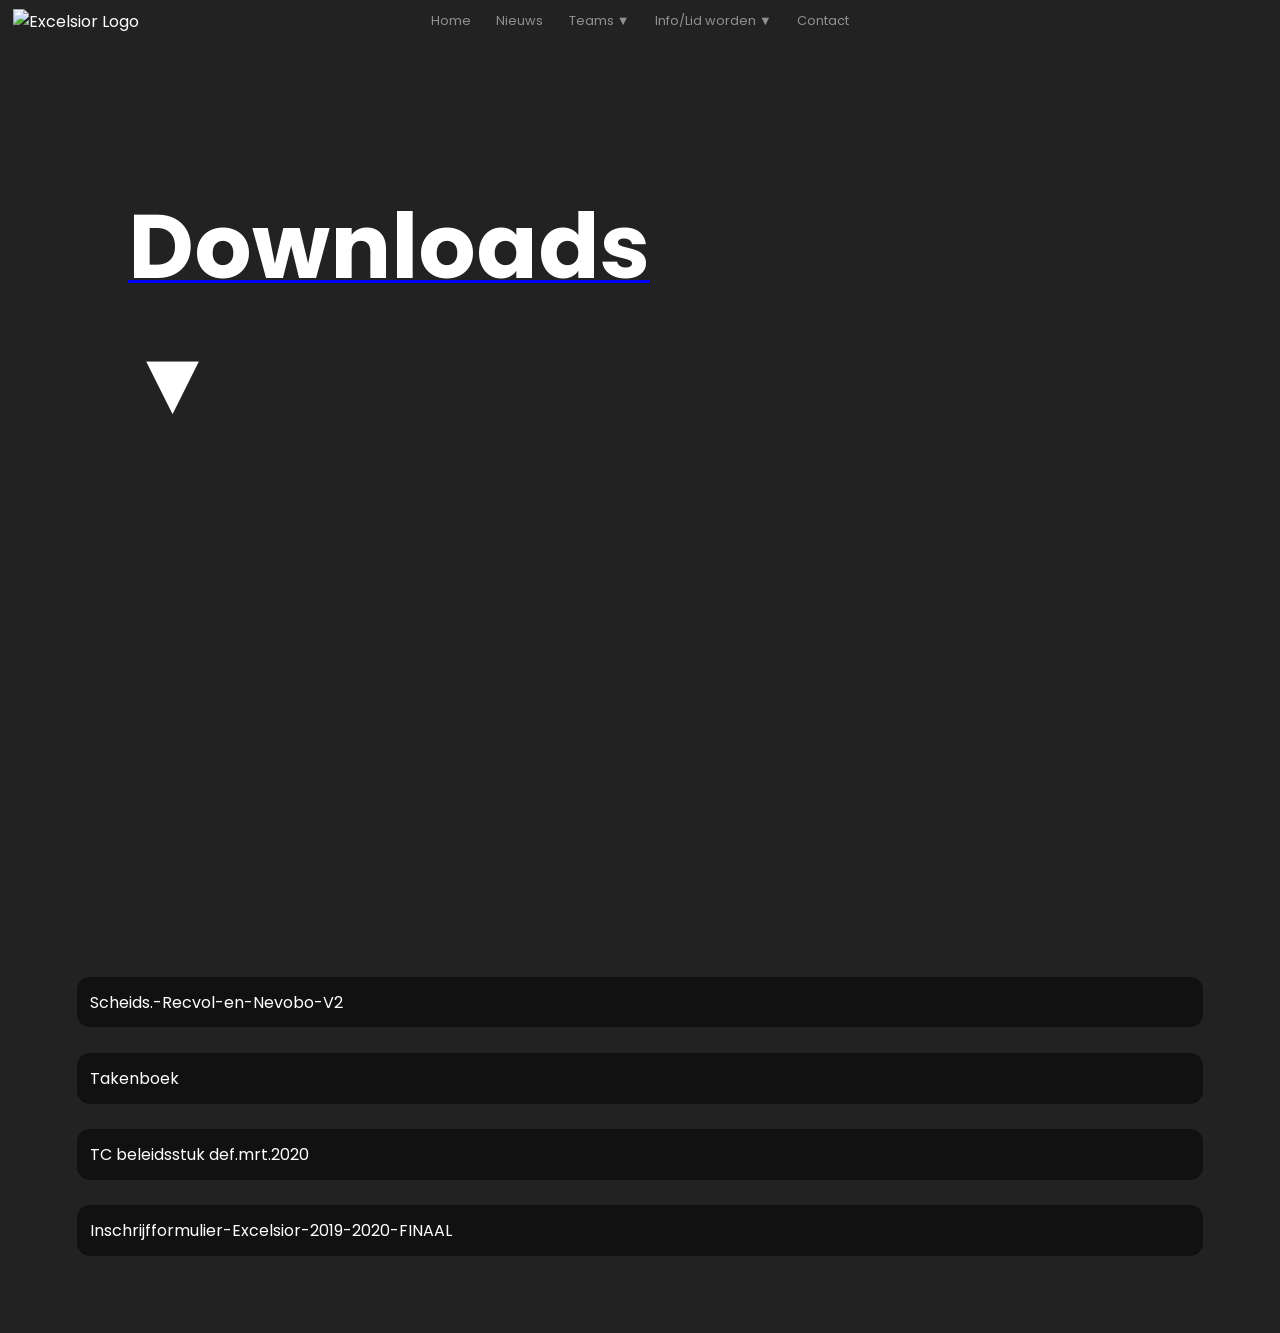
==== Info/Downloads.html @ 5289aee1 "g" ====
<!DOCTYPE html>
<html lang="en">
<head>
    <meta charset="UTF-8">
    <meta http-equiv="X-UA-Compatible" content="IE=edge">
    <meta name="viewport" content="width=device-width, initial-scale=1.0">
    <script src="https://kit.fontawesome.com/b44cce2a08.js" crossorigin="anonymous"></script>
    <script src="https://unpkg.com/swup@latest/dist/swup.min.js"></script>
    <script defer src="/script.js"></script>

    <link rel="stylesheet" href="/styles.css">
    <title>Downloads</title>
</head>
<body>
    <section>
        <div class="header">
            <a href="/index.html" class="link">Home</a>
            <a href="/Nieuws.html" class="link">Nieuws</a>
            <div class="dropdown" data-dropdown>
                <button class="link" data-dropdown-button>Teams ▼</button>
                <div class="dropdown-menu Information-grid">
                    <div>
                        <div class="dropdown-heading">CMV ▼</div>
                        <div class="dropdown-links">
                            <a href="/Teams/Cmv-n2.html" class="link">CMV N2 2021-2022</a>
                            <a href="/Teams/Cmv-n5.html" class="link">CMV N5 2021-2022</a>
                            <a href="/Teams/Cmv-n6.html" class="link">CMV N6 2021-2022</a>
                        </div>
                    </div>
                    <div>
                        <div class="dropdown-heading">Jeugd ▼</div>
                        <div class="dropdown-links">
                            <a href="/Teams/Jongens-b.html" class="link">Jongens B 2021-2022</a>
                            <a href="/Teams/Meisjes-b.html" class="link">Meisjes B 2021-2022</a>
                        </div>
                    </div>
                    <div>
                        <div class="dropdown-heading">Senioren ▼</div>
                        <div class="dropdown-links">
                            <a href="/Teams/Heren-1.html" class="link">Heren 1 2021-2022</a>
                            <a href="/Teams/Dames-1.html" class="link">Dames 1 2021-2022</a>
                            <a href="/Teams/Dames-2.html" class="link">Dames 2 2021-2022</a>
                            <a href="/Teams/Recreanten-h1.html" class="link">Recreanten H1 2021-2022</a>
                            <a href="/Teams/Recreanten-h2.html" class="link">Recreanten H2 2021-2022</a>
                        </div>
                    </div>
                </div>
            </div>
            <div class="dropdown" data-dropdown>
                <button class="link" data-dropdown-button>Info/Lid worden ▼</button>
                <div class="dropdown-menu Information-list">
                    <div>
                        <div class="dropdown-links">
                            <a href="/Info/Contributie.html" class="link">contributie-2021-2022</a>
                            <a href="/Info/Lidmaatschap.html" class="link">Info voor Nieuwe leden</a>
                            <a href="/Info/Veilige-handen-info.html" class="link">Veilige handen info</a>
                            <a href="/Info/Downloads.html" class="link">Downloads</a>
                        </div>
                    </div>
                </div>
            </div>
            <a href="/Contact.html" class="link contact">Contact</a>
        </div>
    </section>
        <main id="swup" class="transition-fade" style="pointer-events: none;">
        <div class="big-spacer"></div>
        <section>
            <ul class="download-list">
                <a href="./docs/Scheids.-Recvol-en-Nevobo-V2.pdf">Scheids.-Recvol-en-Nevobo-V2 <img src="/Info/Docs-prev/Recvol en Nevobo.png" alt="" class="download-img"></a>
                <a href="./docs/Takenboek.pdf">Takenboek <img src="/Info/Docs-prev/Takenboek.png" alt="" class="download-img"></a>
                <a href="./docs/TC beleidsstuk def.mrt.2020.pdf">TC beleidsstuk def.mrt.2020 <img src="/Info/Docs-prev/TC Beleidsstuk.png" alt="" class="download-img"></a>
                <a href="./docs/Inschrijfformulier-Excelsior-2019-2020-FINAAL.docx"><i class="fas fa-file-download"></i> Inschrijfformulier-Excelsior-2019-2020-FINAAL <img src="/Info/Docs-prev/Inschrijfformulier.png" alt="" class="download-img"></a>
            </ul>
        </section>
        <h1 class="main-title">
            <span class="BUnderline">Downloads</span>
            <p class="arrowdown">▼</p>
        </h1>
    </main>
    <section></section>
    <a href="/index.html">
        <img src="/img/logo2.png" alt="Excelsior Logo" class="logo">
    </a>
    <div class="background"></div>
    <script src="/main.js"></script>
</body>
</html>
---- styles.css ----
@import url('https://fonts.googleapis.com/css2?family=Poppins:wght@600&display=swap');

body {
    background: #222222;
}

html {
    overflow-x: hidden;
    scroll-behavior: smooth;
}
.background {
    margin: 0;
    width: 100%;
    height: 100%;
    background-image: url(/img/img4.jpg);
    background-repeat: no-repeat;
    background-size: cover;
    position: absolute;
    background-position: center;
    top: 0;
    z-index: -10;
    left: 0;
}

.fourofour-background {
    margin: 0;
    width: 100%;
    height: 100%;
    background-image: url(/img/404.png);
    background-repeat: no-repeat;
    background-size: cover;
    position: absolute;
    background-position: center;
    top: 0;
    z-index: -2;
    left: 0;
}

.fourofour-div {
    position: absolute;
    margin: 0;
    padding: 0;
    top: 0;
    left: 0;
    width: 100vw;
    height: 100vh;
}

.logo {
    width: 10vw;
    position: absolute;
    top: 1vh;
    left: 1vw;
    transition: 200ms ease-in-out;
}
.logo:hover {
    transition: 200ms ease-in-out;
    width: 10.5vw;
    top: .75vh;
    left: .75vw;
}

* {
    padding: 0;
    font-family: 'Poppins', sans-serif;
    text-decoration: none;
    color: white;
}

.header {
    left: 0;
    position: absolute;
    display: flex;
    justify-content: center;
    right: 0;
    font-size: 1vw;
}

.link {
    color: rgba(255, 255, 255, .5);
    margin: .3vw 1vw;
    background: none;
    font-size: 1vw;
    border-style: none;
    cursor: pointer;
    transition: 100ms ease-in-out;
}

.link:hover, .linkhover {
    transform: scale(1.05);
    color: rgba(255, 255, 255, 1);
}

.intro-text, .intro-title, .text {
    margin: 5vh;
}

.nieuws-container {
    display: flex;
    flex-direction: column;
}

.nieuws-header {
    width: 90vw;
    background: rgba(0, 0, 0, 0.5);
    border-radius: 2.5vh;
    margin: 5vh;
    padding: 5vh;
}

.nieuws-title {
    font-size: 4vh;
    margin: 0;
}

.nieuws-text {
    font-size: 2.5vh;
}

.nieuws-button {
    pointer-events: all;
    cursor: pointer;
    font-size: 2vw;
    text-decoration: underline;
    text-decoration-color: #0000ff;
}

.contact-link {
    cursor: pointer;
    pointer-events: all;
}

.intro-container {
    background-color: #111111;
    margin: 5vw;
    border-radius: 2.5vh;
    width: 90vw;
    display: flex;
    flex-direction: column;
}

.intro-text, .intro-text a {
    font-size: 1.5vw;
}
.intro-text {
    margin: 2vw;
}

.intro-title {
    margin: 2vw;
    width: 90vw;
    font-size: 5vh;
}

.dropdown-menu {
    overflow: hidden;
    z-index: 3;
    position: absolute;
    pointer-events: none;
    opacity: 0;
    transform: translateY(-100px);
    transition: opacity 250ms ease-in-out, transform 250ms ease-in-out;
    background: #1a1a1a;
    border-radius: 1vh;
    border: 1px solid grey;
}

.dropdown.active > .link {
    color: white;
}

.dropdown.active > .link + .dropdown-menu {
    opacity: 1;
    transform: translateY(0px);
    pointer-events: auto;
}

.Information-list {
    display: grid;
    grid-template-columns: repeat(2, max-content);
}

.Information-grid {
    grid-column-gap: 0px;
    display: flex;
    justify-content: space-between;
}

.dropdown-heading {
    border-bottom: 1px solid grey;
    background: rgb(42,26,40);
    background: linear-gradient(0deg, rgba(42,26,40,1) 0%, rgba(38,26,50,1) 100%); 
    padding: .3vw 1vw;
}

.dropdown-links {
    border-bottom-left-radius: 3vh;
    border-bottom-right-radius: 3vh;
    background: rgba(0, 0, 0, 0);
    display: flex;
    flex-direction: column;
    gap: .25rem;
}
.small-spacer {
    z-index: -9;
    height: 10vh;
    width: 0;
}
.spacer {
    z-index: -9;
    height: 70vh;
    width: 0;
}
.big-spacer {
    z-index: -9;
    height: 100vh;
    width: 0;
}

.transition-fade {
    top: 0;
    left: 0;
    margin: 0;
    position: absolute;
    z-index: -5;
    opacity: 1;
    transform: translatex(0);
    transition: 200ms ease-in-out;
    pointer-events: none;
}

html.is-animating .transition-fade {
    transform: translatex(10vw);
    opacity: 0;
    pointer-events: none;
}

html.swup-enebled {
    min-width: 0;
}

.main-title {
    margin: 0;
    position: absolute;
    top: 20vh;
    left: 10vw;
    font-size: 10vh;
    z-index: -1;
}

.main-title span {
    font-size: 10vh;
}

.BUnderline {
    text-decoration: underline;
    text-decoration-thickness: 3px;
    text-decoration-color: blue;
}

.arrowdown {
    animation: bounce 4s 2s ease-in-out infinite;
    font-size: 10vh;
    margin: 0;
}

.RhenenLink {
    pointer-events: all;
    cursor: pointer;
    color: #0000ff;
    font-size: 10vh;
    text-decoration: underline;
}

.fa-map-marker-alt {
    cursor: pointer;
    color: blue;
    font-size: 10vh;
}

.forum {
    box-shadow: 1px 1px 10px 5px rgba(0,0,0,0.75) inset;
    padding: 5vw;
    margin: 5vw;
    width: 80vw;
    background: rgba(0, 0, 0, .5);
    border-radius: 2vw;
    pointer-events: all;
    
}

.grey {
    color: #444444;
}

.forum button {
    font-size: 1rem;
    list-style-type:none;
    background: rgba(0, 0, 0, .5);
    border-radius: 1vw;
    padding: .5vw 1vw;
    margin: 2vw;
    width: auto;
}

.forum h1 {
    margin-left: 1vw;
}

form input, form textarea, form button, form textarea {
    box-shadow: 1px 1px 10px 5px rgba(0,0,0,0.75) inset;
    display: flex;
    flex-direction: column;
    margin: .5rem;
    font-size: 1rem;
    padding: .5rem;
    display: list-item;
    border-style: none;
    border-bottom-style: solid;
    border-bottom-width: 5px;
    border-color: #024C97;
    background: rgba(0, 0, 0, .5);
    color: rgb(255, 255, 255);
    outline: 0;
    transition: ease-in-out 500ms;
    width: 50%;
}

form textarea {
    width: 100%;
}

form > input:focus, form > textarea:focus {
    box-shadow: 1px 1px 10px 5px rgba(0, 0, 0, 0.75);
    transition: ease-in-out 500ms;
    border-color: rgb(255, 128, 0);
}

.download-list {
    width: 90vw;
    display: flex;
    flex-direction: column;
    margin: 5vw;
    list-style-type:none;
}

.download-list a i{
    font-size: 1rem;
}

.download-list a {
    font-size: 1rem;
    background-color: rgba(0, 0, 0, .5);
    box-shadow: 1px 1px 10px 5px rgba(0,0,0,0.75 inset);
    border-radius: 1vw;
    margin: 1vw;
    padding: 1vw;
    cursor: pointer;
    pointer-events: all;
}
.download-list a:hover {
    box-shadow: 1px 1px 10px 5px rgba(0,0,0,0.75) inset;
}

.download-list a img {
    border-radius: .5vw;
    transition: 200ms ease-in-out;
    margin: 1vw;
    height: 10vh;
    display: none;
    float: right;
}

.download-list a img:hover {
    height: 75vh;
}

.download-list a:hover > .download-img {
    display: block;
    transition: 500ms ease-in-out;
    opacity: 1;
}

.team-header {
    pointer-events: all;
    width: 100vw;
    margin: 0vh;

}

.team-foto {
    box-shadow: 1px 1px 10px 5px rgba(0,0,0,0.75);
    border-radius: 2vw;
    width: 40vw;
    float: left;
    margin: 2.5vw;
}

.team-text-title {
    box-shadow: 1px 1px 10px 5px rgba(0,0,0,0.75);
    border-radius: 2vw;
    font-size: 3vw;
    padding: 5vw;
}

.team-text, .team-text span, .team-text a{
    border-radius: 5px;
    right: 0;
    font-size: 1.5rem;
    margin: 1vw;
}

.transition {
    width: 100vw;
    z-index: 10;
}


@media screen and (max-width: 1000px) {
    body {
        background-size: cover;
    }
    .Information-grid {
        flex-direction: column;
        gap: 2rem;
    }
    .main-title, .main-title span, .RhenenLink, .main-title p, .fa-map-marker-alt{
        pointer-events: all;
        top: 10vh;
        left: 5vw;
        font-size: 12vw;
    }
    .logo {
        display: none;
    }
    .team-text, .team-text span {
        font-size: 2.5vw;
    }
    .link {
        font-size: 3.5vw;
    }
    /*
    .small-spacer {
        z-index: -9;
        height: 10vh;
        width: 0;
    }
    .spacer {
        z-index: -9;
        height: 40vh;
        width: 0;
    }
    .big-spacer {
        z-index: -9;
        height: 60vh;
        width: 0;
    }*/
    .intro-title {
        margin: 10vw;
        width: 80vw;
        font-size: 7.5vw;
    }
    .intro-text, .intro-text a {
        font-size: 5vw;
    }
    .intro-text {
        margin: 10vw;
        width: 80vw;
    }
    .main-title {
        margin: 0;
        position: absolute;
        top: 10vh;
    }
    .team-text-title {
        font-size: 8vw;
        padding: 5vw;
    }
    
    .team-text, .team-text span, .team-text a{
        border-radius: 5px;
        right: 0;
        font-size: 5vw;
        margin: 1vw;
    }
    .team-foto {
        box-shadow: 1px 1px 10px 5px rgba(0,0,0,0.75);
        border-radius: 2vw;
        width: 90vw;
        float: left;
        margin: 2.5vw;
    }
}




@keyframes bounce {
    0% {
        transform: translatey(0);
    }
    20% {
        transform: translatey(1vw);
    }
    40% {
        transform: translatey(0);
    }
    100% {
        transform: translatey(0);
    }
}
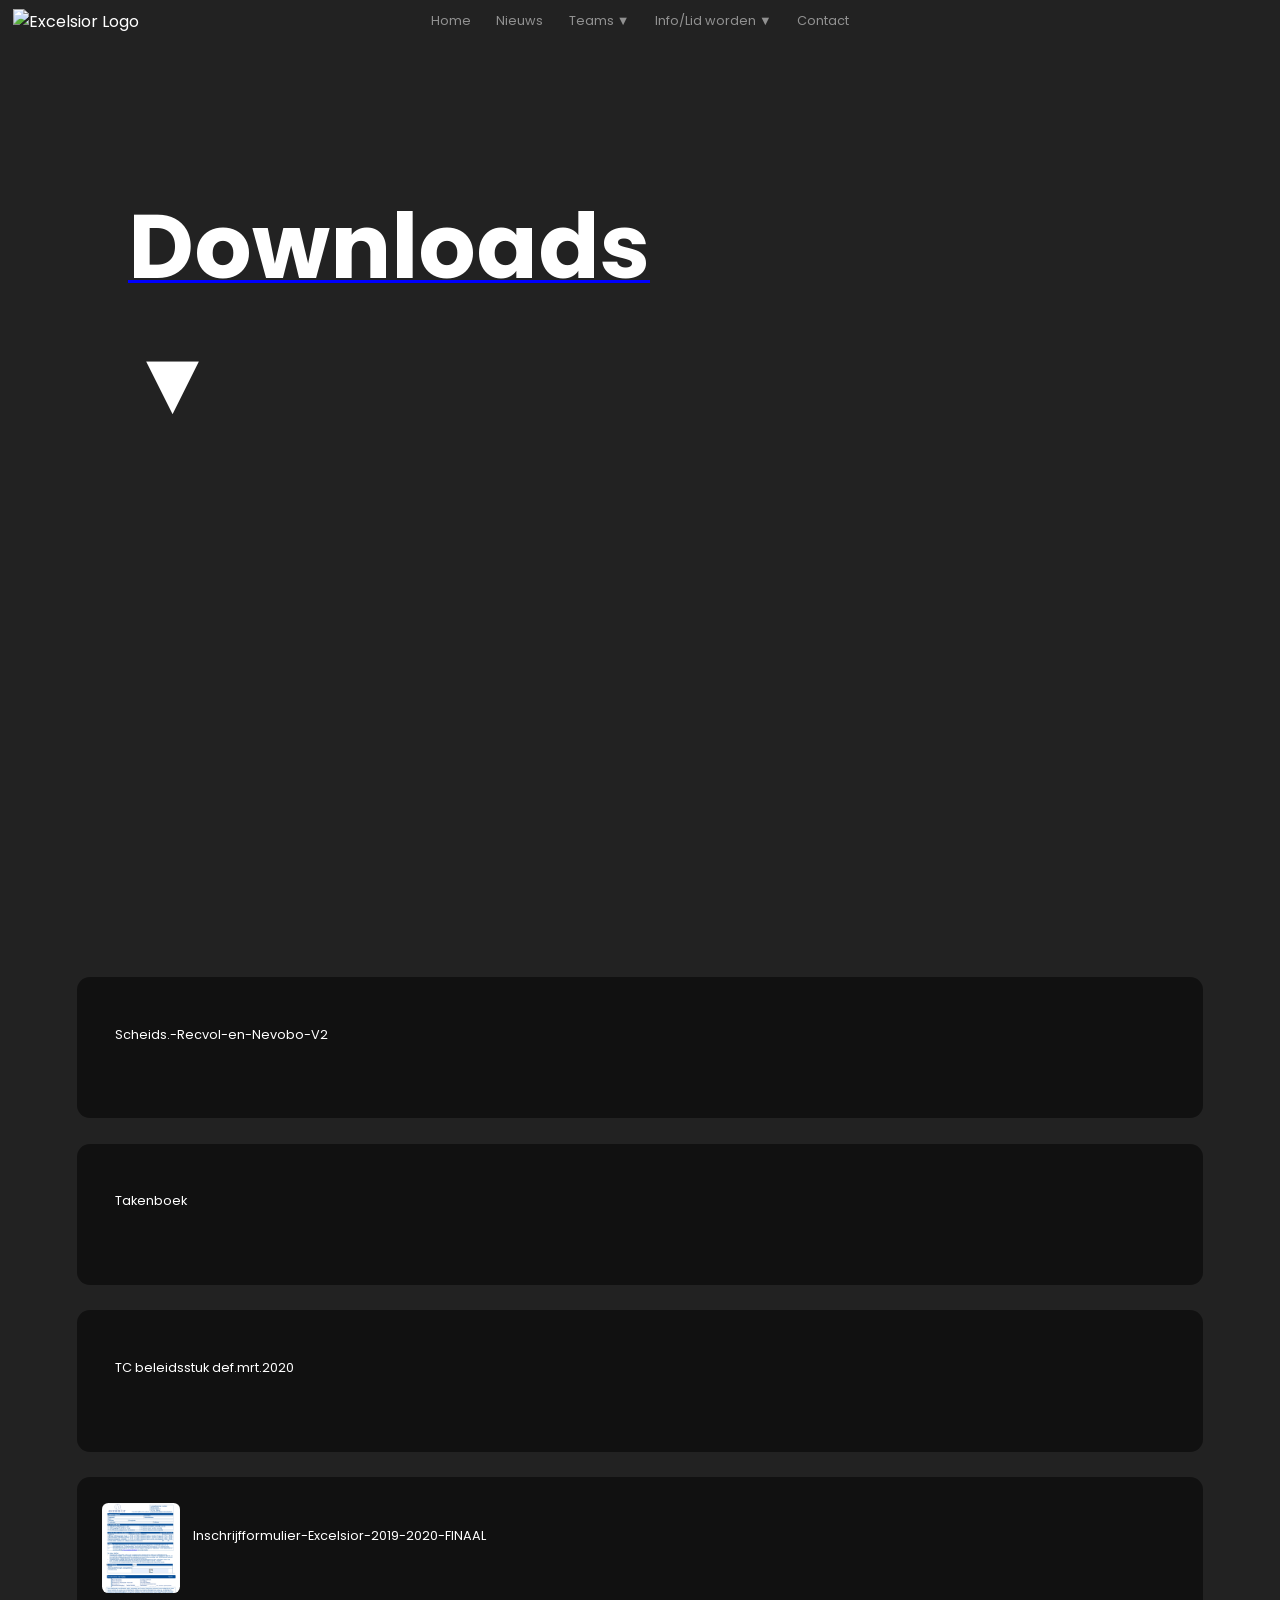
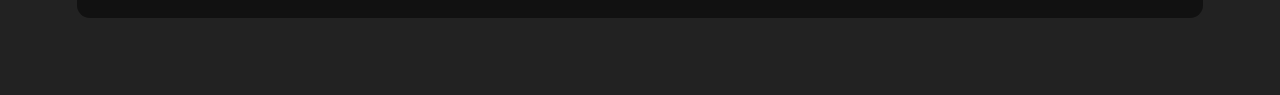
==== commit b9d82ef5: "f" ====
--- a/Info/Downloads.html
+++ b/Info/Downloads.html
@@ -66,10 +66,10 @@
         <div class="big-spacer"></div>
         <section>
             <ul class="download-list">
-                <a href="./docs/Scheids.-Recvol-en-Nevobo-V2.pdf">Scheids.-Recvol-en-Nevobo-V2 <img src="/Info/Docs-prev/Recvol en Nevobo.png" alt="" class="download-img"></a>
-                <a href="./docs/Takenboek.pdf">Takenboek <img src="/Info/Docs-prev/Takenboek.png" alt="" class="download-img"></a>
-                <a href="./docs/TC beleidsstuk def.mrt.2020.pdf">TC beleidsstuk def.mrt.2020 <img src="/Info/Docs-prev/TC Beleidsstuk.png" alt="" class="download-img"></a>
-                <a href="./docs/Inschrijfformulier-Excelsior-2019-2020-FINAAL.docx"><i class="fas fa-file-download"></i> Inschrijfformulier-Excelsior-2019-2020-FINAAL <img src="/Info/Docs-prev/Inschrijfformulier.png" alt="" class="download-img"></a>
+                <a href="./docs/Scheids.-Recvol-en-Nevobo-V2.pdf"><img src="/Info/Docs-prev/Recvol en Nevobo.png" alt="" class="download-img">Scheids.-Recvol-en-Nevobo-V2</a>
+                <a href="./docs/Takenboek.pdf"><img src="/Info/Docs-prev/Takenboek.png" alt="" class="download-img">Takenboek</a>
+                <a href="./docs/TC beleidsstuk def.mrt.2020.pdf"><img src="/Info/Docs-prev/TC Beleidsstuk.png" alt="" class="download-img">TC beleidsstuk def.mrt.2020</a>
+                <a href="./docs/Inschrijfformulier-Excelsior-2019-2020-FINAAL.docx"><i class="fas fa-file-download"></i><img src="/Info/Docs-prev/Inschrijfformulier.png" alt="" class="download-img"> Inschrijfformulier-Excelsior-2019-2020-FINAAL</a>
             </ul>
         </section>
         <h1 class="main-title">
--- a/styles.css
+++ b/styles.css
@@ -350,7 +350,8 @@
 }
 
 .download-list a {
-    font-size: 1rem;
+    line-height: 10vh;
+    font-size: 1vw;
     background-color: rgba(0, 0, 0, .5);
     box-shadow: 1px 1px 10px 5px rgba(0,0,0,0.75 inset);
     border-radius: 1vw;
@@ -368,16 +369,14 @@
     transition: 200ms ease-in-out;
     margin: 1vw;
     height: 10vh;
-    display: none;
-    float: right;
+    float: left;
 }
 
 .download-list a img:hover {
-    height: 75vh;
+    height: 90vh;
 }
 
 .download-list a:hover > .download-img {
-    display: block;
     transition: 500ms ease-in-out;
     opacity: 1;
 }
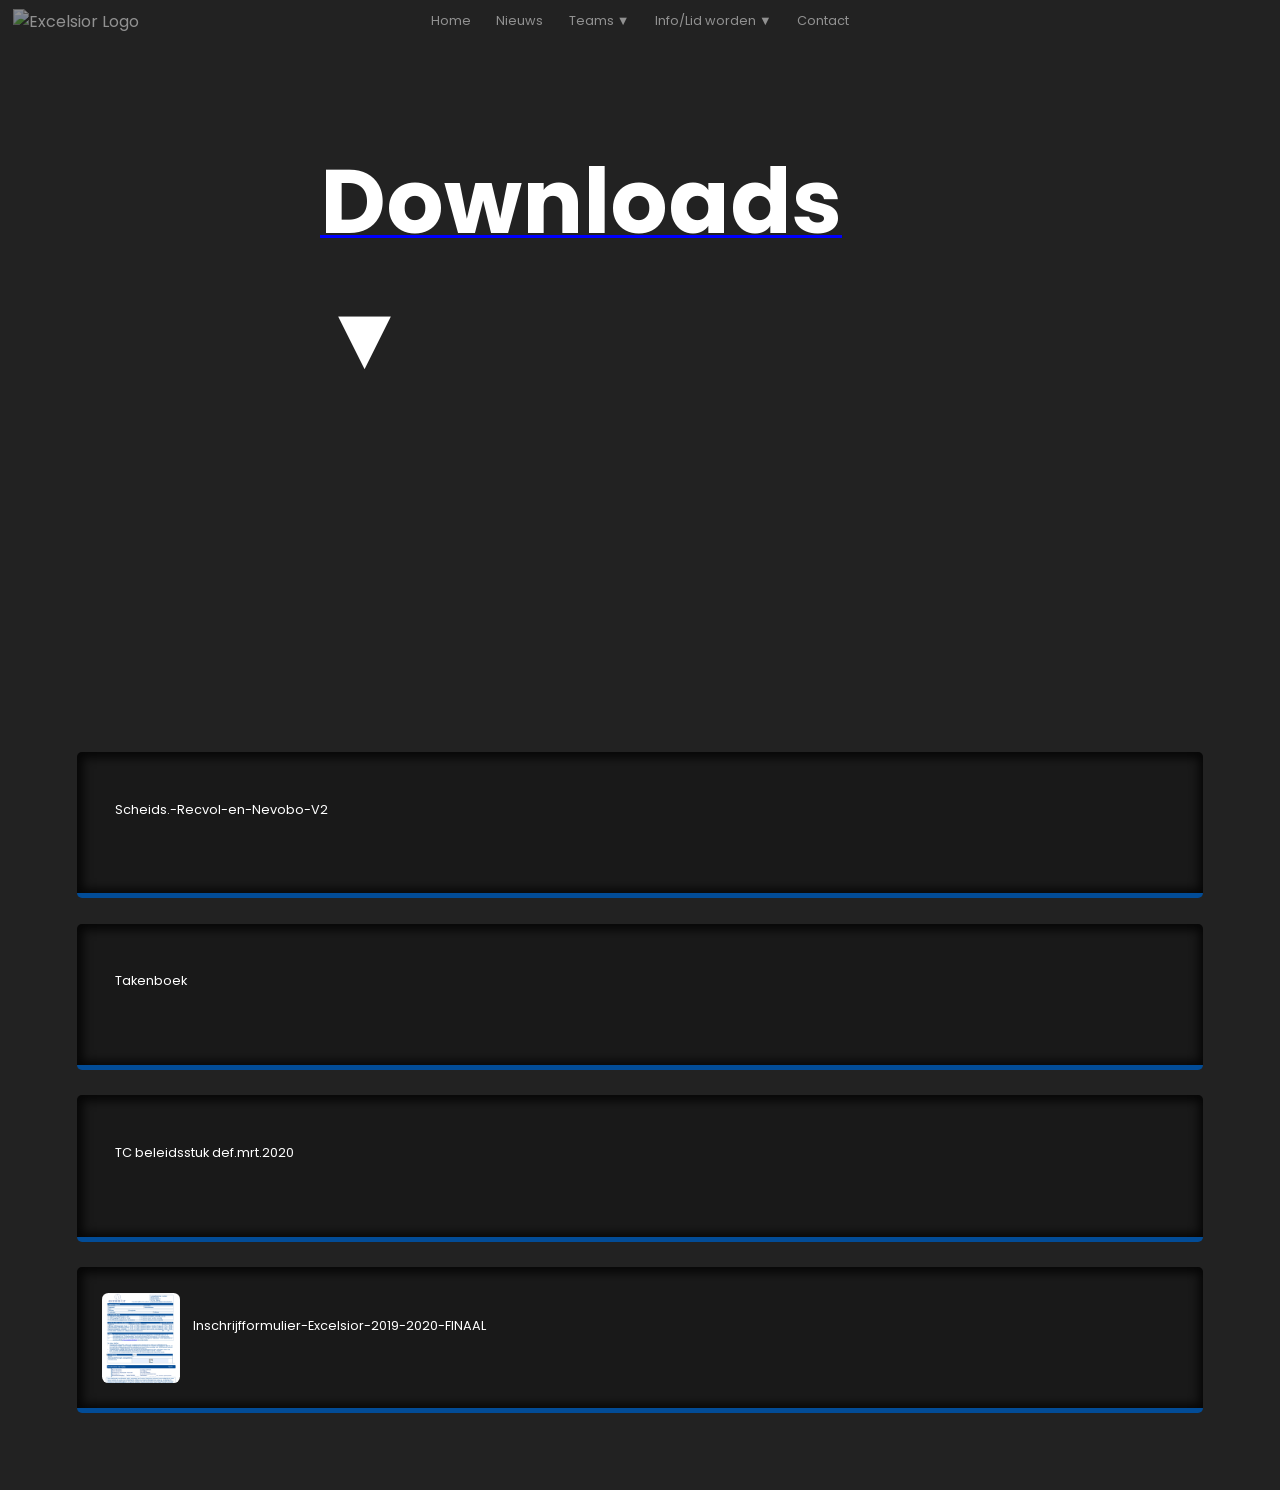
==== commit 5f5f8033: "." ====
--- a/Info/Downloads.html
+++ b/Info/Downloads.html
@@ -65,12 +65,12 @@
         <main id="swup" class="transition-fade" style="pointer-events: none;">
         <div class="big-spacer"></div>
         <section>
-            <ul class="download-list">
+            <div class="download-list">
                 <a href="./docs/Scheids.-Recvol-en-Nevobo-V2.pdf"><img src="/Info/Docs-prev/Recvol en Nevobo.png" alt="" class="download-img">Scheids.-Recvol-en-Nevobo-V2</a>
                 <a href="./docs/Takenboek.pdf"><img src="/Info/Docs-prev/Takenboek.png" alt="" class="download-img">Takenboek</a>
                 <a href="./docs/TC beleidsstuk def.mrt.2020.pdf"><img src="/Info/Docs-prev/TC Beleidsstuk.png" alt="" class="download-img">TC beleidsstuk def.mrt.2020</a>
                 <a href="./docs/Inschrijfformulier-Excelsior-2019-2020-FINAAL.docx"><i class="fas fa-file-download"></i><img src="/Info/Docs-prev/Inschrijfformulier.png" alt="" class="download-img"> Inschrijfformulier-Excelsior-2019-2020-FINAAL</a>
-            </ul>
+            </div>
         </section>
         <h1 class="main-title">
             <span class="BUnderline">Downloads</span>
--- a/styles.css
+++ b/styles.css
@@ -1,4 +1,3 @@
-
 @import url('https://fonts.googleapis.com/css2?family=Poppins:wght@600&display=swap');
 
 body {
@@ -52,11 +51,13 @@
     position: absolute;
     top: 1vh;
     left: 1vw;
+    opacity: .5;
     transition: 200ms ease-in-out;
 }
 .logo:hover {
     transition: 200ms ease-in-out;
     width: 10.5vw;
+    opacity: 1;
     top: .75vh;
     left: .75vw;
 }
@@ -103,7 +104,7 @@
 
 .nieuws-header {
     width: 90vw;
-    background: rgba(0, 0, 0, 0.5);
+    background: #191919ee;
     border-radius: 2.5vh;
     margin: 5vh;
     padding: 5vh;
@@ -132,7 +133,7 @@
 }
 
 .intro-container {
-    background-color: #111111;
+    background-color: #191919ee;
     margin: 5vw;
     border-radius: 2.5vh;
     width: 90vw;
@@ -141,7 +142,7 @@
 }
 
 .intro-text, .intro-text a {
-    font-size: 1.5vw;
+    font-size: 20px;
 }
 .intro-text {
     margin: 2vw;
@@ -150,7 +151,7 @@
 .intro-title {
     margin: 2vw;
     width: 90vw;
-    font-size: 5vh;
+    font-size: 30px;
 }
 
 .dropdown-menu {
@@ -209,12 +210,12 @@
 }
 .spacer {
     z-index: -9;
-    height: 70vh;
+    height: 50vh;
     width: 0;
 }
 .big-spacer {
     z-index: -9;
-    height: 100vh;
+    height: 75vh;
     width: 0;
 }
 
@@ -243,8 +244,8 @@
 .main-title {
     margin: 0;
     position: absolute;
-    top: 20vh;
-    left: 10vw;
+    top: 15vh;
+    left: 25vw;
     font-size: 10vh;
     z-index: -1;
 }
@@ -280,11 +281,10 @@
 }
 
 .forum {
-    box-shadow: 1px 1px 10px 5px rgba(0,0,0,0.75) inset;
     padding: 5vw;
     margin: 5vw;
     width: 80vw;
-    background: rgba(0, 0, 0, .5);
+    background: #191919ee;
     border-radius: 2vw;
     pointer-events: all;
     
@@ -297,34 +297,37 @@
 .forum button {
     font-size: 1rem;
     list-style-type:none;
-    background: rgba(0, 0, 0, .5);
-    border-radius: 1vw;
-    padding: .5vw 1vw;
-    margin: 2vw;
+    background: #00000080;
+    padding: .5vw;
+    margin: 2vw .5vw;
     width: auto;
 }
+.forum button:hover {
+    box-shadow: 1px 1px 10px 5px rgba(0,0,0,0.75);
+    border-color: #ff8000;
+}
 
 .forum h1 {
-    margin-left: 1vw;
+    margin: 3vw 1vw 0;
 }
 
 form input, form textarea, form button, form textarea {
     box-shadow: 1px 1px 10px 5px rgba(0,0,0,0.75) inset;
     display: flex;
     flex-direction: column;
-    margin: .5rem;
-    font-size: 1rem;
-    padding: .5rem;
+    margin: .5vw;
+    font-size: 15px;
+    padding: .5vw;
     display: list-item;
     border-style: none;
     border-bottom-style: solid;
     border-bottom-width: 5px;
     border-color: #024C97;
-    background: rgba(0, 0, 0, .5);
+    background: #00000080;
     color: rgb(255, 255, 255);
     outline: 0;
     transition: ease-in-out 500ms;
-    width: 50%;
+    width: 20%;
 }
 
 form textarea {
@@ -334,7 +337,7 @@
 form > input:focus, form > textarea:focus {
     box-shadow: 1px 1px 10px 5px rgba(0, 0, 0, 0.75);
     transition: ease-in-out 500ms;
-    border-color: rgb(255, 128, 0);
+    border-color: #ff8000;
 }
 
 .download-list {
@@ -352,21 +355,26 @@
 .download-list a {
     line-height: 10vh;
     font-size: 1vw;
-    background-color: rgba(0, 0, 0, .5);
-    box-shadow: 1px 1px 10px 5px rgba(0,0,0,0.75 inset);
-    border-radius: 1vw;
+    background-color: #191919ee;
+    box-shadow: 1px 1px 10px 5px rgba(0,0,0,0.75) inset;
+    border-style: none;
+    border-bottom-style: solid;
+    border-bottom-width: 5px;
+    border-color: #024C97;
     margin: 1vw;
     padding: 1vw;
     cursor: pointer;
     pointer-events: all;
+    border-radius: 5px;
 }
 .download-list a:hover {
-    box-shadow: 1px 1px 10px 5px rgba(0,0,0,0.75) inset;
+    border-color: #ff8000;
+    box-shadow: 1px 1px 10px 5px rgba(0,0,0,0.75);
 }
 
 .download-list a img {
     border-radius: .5vw;
-    transition: 200ms ease-in-out;
+    transition: 1000ms ease-in-out;
     margin: 1vw;
     height: 10vh;
     float: left;
@@ -384,8 +392,8 @@
 .team-header {
     pointer-events: all;
     width: 100vw;
-    margin: 0vh;
-
+    padding: 1vw;
+    background: #191919ee;
 }
 
 .team-foto {
@@ -399,15 +407,15 @@
 .team-text-title {
     box-shadow: 1px 1px 10px 5px rgba(0,0,0,0.75);
     border-radius: 2vw;
-    font-size: 3vw;
+    font-size: 30px;
     padding: 5vw;
 }
 
 .team-text, .team-text span, .team-text a{
     border-radius: 5px;
     right: 0;
-    font-size: 1.5rem;
-    margin: 1vw;
+    font-size: 20px;
+    margin: 2vw 0;
 }
 
 .transition {
@@ -454,7 +462,7 @@
         z-index: -9;
         height: 60vh;
         width: 0;
-    }*/
+    }
     .intro-title {
         margin: 10vw;
         width: 80vw;
@@ -466,7 +474,7 @@
     .intro-text {
         margin: 10vw;
         width: 80vw;
-    }
+    }*/
     .main-title {
         margin: 0;
         position: absolute;
